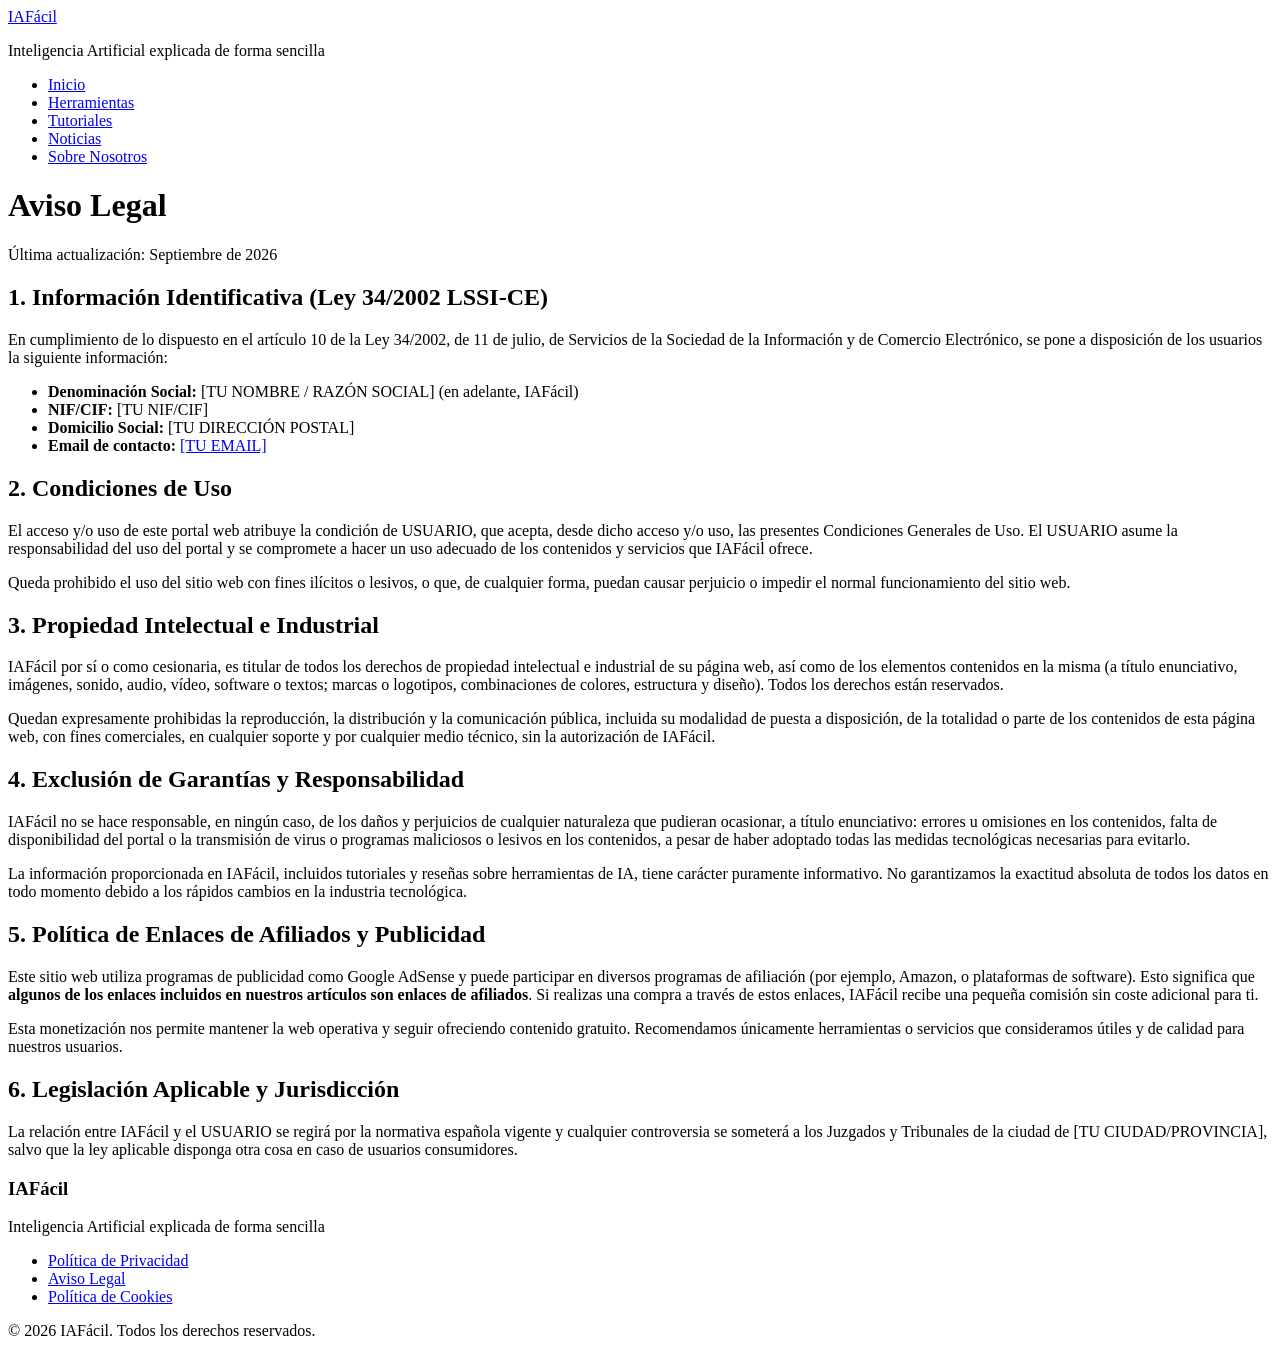
==== aviso-legal.html @ 7bc38a1a "Add files via upload" ====
<!DOCTYPE html>
<html lang="es-ES">
<head>
    <meta charset="UTF-8">
    <meta name="viewport" content="width=device-width, initial-scale=1.0">
    <title>Aviso Legal - IAFácil</title>
    <meta name="description" content="Aviso legal y condiciones de uso de IAFácil en cumplimiento de la LSSI-CE.">
    <link rel="stylesheet" href="css/style.css">
    <link rel="canonical" href="https://iafacil.com/aviso-legal.html">
    <meta property="og:title" content="Aviso Legal - IAFácil">
    <meta property="og:description" content="Aviso legal y condiciones de uso de IAFácil en cumplimiento de la LSSI-CE.">
    <meta property="og:type" content="website">
    <script type="application/ld+json">
    {
      "@context": "https://schema.org",
      "@type": "WebPage",
      "name": "Aviso Legal - IAFácil",
      "publisher": {
        "@type": "Organization",
        "name": "IAFácil"
      }
    }
    </script>
</head>
<body>
    <header>
        <div class="container">
            <div class="logo">
                <a href="index.html">IAFácil</a>
                <p>Inteligencia Artificial explicada de forma sencilla</p>
            </div>
            <nav>
                <ul>
                    <li><a href="index.html">Inicio</a></li>
                    <li><a href="herramientas.html">Herramientas</a></li>
                    <li><a href="tutoriales.html">Tutoriales</a></li>
                    <li><a href="noticias.html">Noticias</a></li>
                    <li><a href="sobre-nosotros.html">Sobre Nosotros</a></li>
                </ul>
            </nav>
        </div>
    </header>

    <main class="container legal-content">
        <h1>Aviso Legal</h1>
        
        <p>Última actualización: Septiembre de 2026</p>

        <h2>1. Información Identificativa (Ley 34/2002 LSSI-CE)</h2>
        <p>En cumplimiento de lo dispuesto en el artículo 10 de la Ley 34/2002, de 11 de julio, de Servicios de la Sociedad de la Información y de Comercio Electrónico, se pone a disposición de los usuarios la siguiente información:</p>
        <ul>
            <li><strong>Denominación Social:</strong> [TU NOMBRE / RAZÓN SOCIAL] (en adelante, IAFácil)</li>
            <li><strong>NIF/CIF:</strong> [TU NIF/CIF]</li>
            <li><strong>Domicilio Social:</strong> [TU DIRECCIÓN POSTAL]</li>
            <li><strong>Email de contacto:</strong> <a href="mailto:[TU EMAIL]">[TU EMAIL]</a></li>
        </ul>

        <h2>2. Condiciones de Uso</h2>
        <p>El acceso y/o uso de este portal web atribuye la condición de USUARIO, que acepta, desde dicho acceso y/o uso, las presentes Condiciones Generales de Uso. El USUARIO asume la responsabilidad del uso del portal y se compromete a hacer un uso adecuado de los contenidos y servicios que IAFácil ofrece.</p>
        <p>Queda prohibido el uso del sitio web con fines ilícitos o lesivos, o que, de cualquier forma, puedan causar perjuicio o impedir el normal funcionamiento del sitio web.</p>

        <!-- ADSENSE AD SLOT -->
        <div class="adsense-slot" style="margin: 20px 0; text-align: center;">
            <!-- Insert AdSense code here -->
        </div>

        <h2>3. Propiedad Intelectual e Industrial</h2>
        <p>IAFácil por sí o como cesionaria, es titular de todos los derechos de propiedad intelectual e industrial de su página web, así como de los elementos contenidos en la misma (a título enunciativo, imágenes, sonido, audio, vídeo, software o textos; marcas o logotipos, combinaciones de colores, estructura y diseño). Todos los derechos están reservados.</p>
        <p>Quedan expresamente prohibidas la reproducción, la distribución y la comunicación pública, incluida su modalidad de puesta a disposición, de la totalidad o parte de los contenidos de esta página web, con fines comerciales, en cualquier soporte y por cualquier medio técnico, sin la autorización de IAFácil.</p>

        <h2>4. Exclusión de Garantías y Responsabilidad</h2>
        <p>IAFácil no se hace responsable, en ningún caso, de los daños y perjuicios de cualquier naturaleza que pudieran ocasionar, a título enunciativo: errores u omisiones en los contenidos, falta de disponibilidad del portal o la transmisión de virus o programas maliciosos o lesivos en los contenidos, a pesar de haber adoptado todas las medidas tecnológicas necesarias para evitarlo.</p>
        <p>La información proporcionada en IAFácil, incluidos tutoriales y reseñas sobre herramientas de IA, tiene carácter puramente informativo. No garantizamos la exactitud absoluta de todos los datos en todo momento debido a los rápidos cambios en la industria tecnológica.</p>

        <h2>5. Política de Enlaces de Afiliados y Publicidad</h2>
        <p>Este sitio web utiliza programas de publicidad como Google AdSense y puede participar en diversos programas de afiliación (por ejemplo, Amazon, o plataformas de software). Esto significa que <strong>algunos de los enlaces incluidos en nuestros artículos son enlaces de afiliados</strong>. Si realizas una compra a través de estos enlaces, IAFácil recibe una pequeña comisión sin coste adicional para ti.</p>
        <p>Esta monetización nos permite mantener la web operativa y seguir ofreciendo contenido gratuito. Recomendamos únicamente herramientas o servicios que consideramos útiles y de calidad para nuestros usuarios.</p>

        <h2>6. Legislación Aplicable y Jurisdicción</h2>
        <p>La relación entre IAFácil y el USUARIO se regirá por la normativa española vigente y cualquier controversia se someterá a los Juzgados y Tribunales de la ciudad de [TU CIUDAD/PROVINCIA], salvo que la ley aplicable disponga otra cosa en caso de usuarios consumidores.</p>
    </main>

    <footer>
        <div class="container footer-content">
            <div class="footer-brand">
                <h3>IAFácil</h3>
                <p>Inteligencia Artificial explicada de forma sencilla</p>
            </div>
            <div class="footer-links">
                <ul>
                    <li><a href="privacidad.html">Política de Privacidad</a></li>
                    <li><a href="aviso-legal.html">Aviso Legal</a></li>
                    <li><a href="cookies.html">Política de Cookies</a></li>
                </ul>
            </div>
        </div>
        <div class="footer-bottom">
            <p>&copy; 2026 IAFácil. Todos los derechos reservados.</p>
        </div>
    </footer>

    <div id="cookie-banner" class="cookie-banner" style="display: none;">
        <p>En IAFácil utilizamos cookies propias y de terceros (Analytics, AdSense) para analizar el tráfico, mostrarte publicidad personalizada y mejorar la experiencia. <a href="cookies.html">Más información</a>.</p>
        <div class="cookie-actions">
            <button id="accept-cookies" class="btn btn-primary">Aceptar todas</button>
            <button id="reject-cookies" class="btn btn-secondary">Rechazar no esenciales</button>
        </div>
    </div>

    <script src="js/main.js"></script>
</body>
</html>
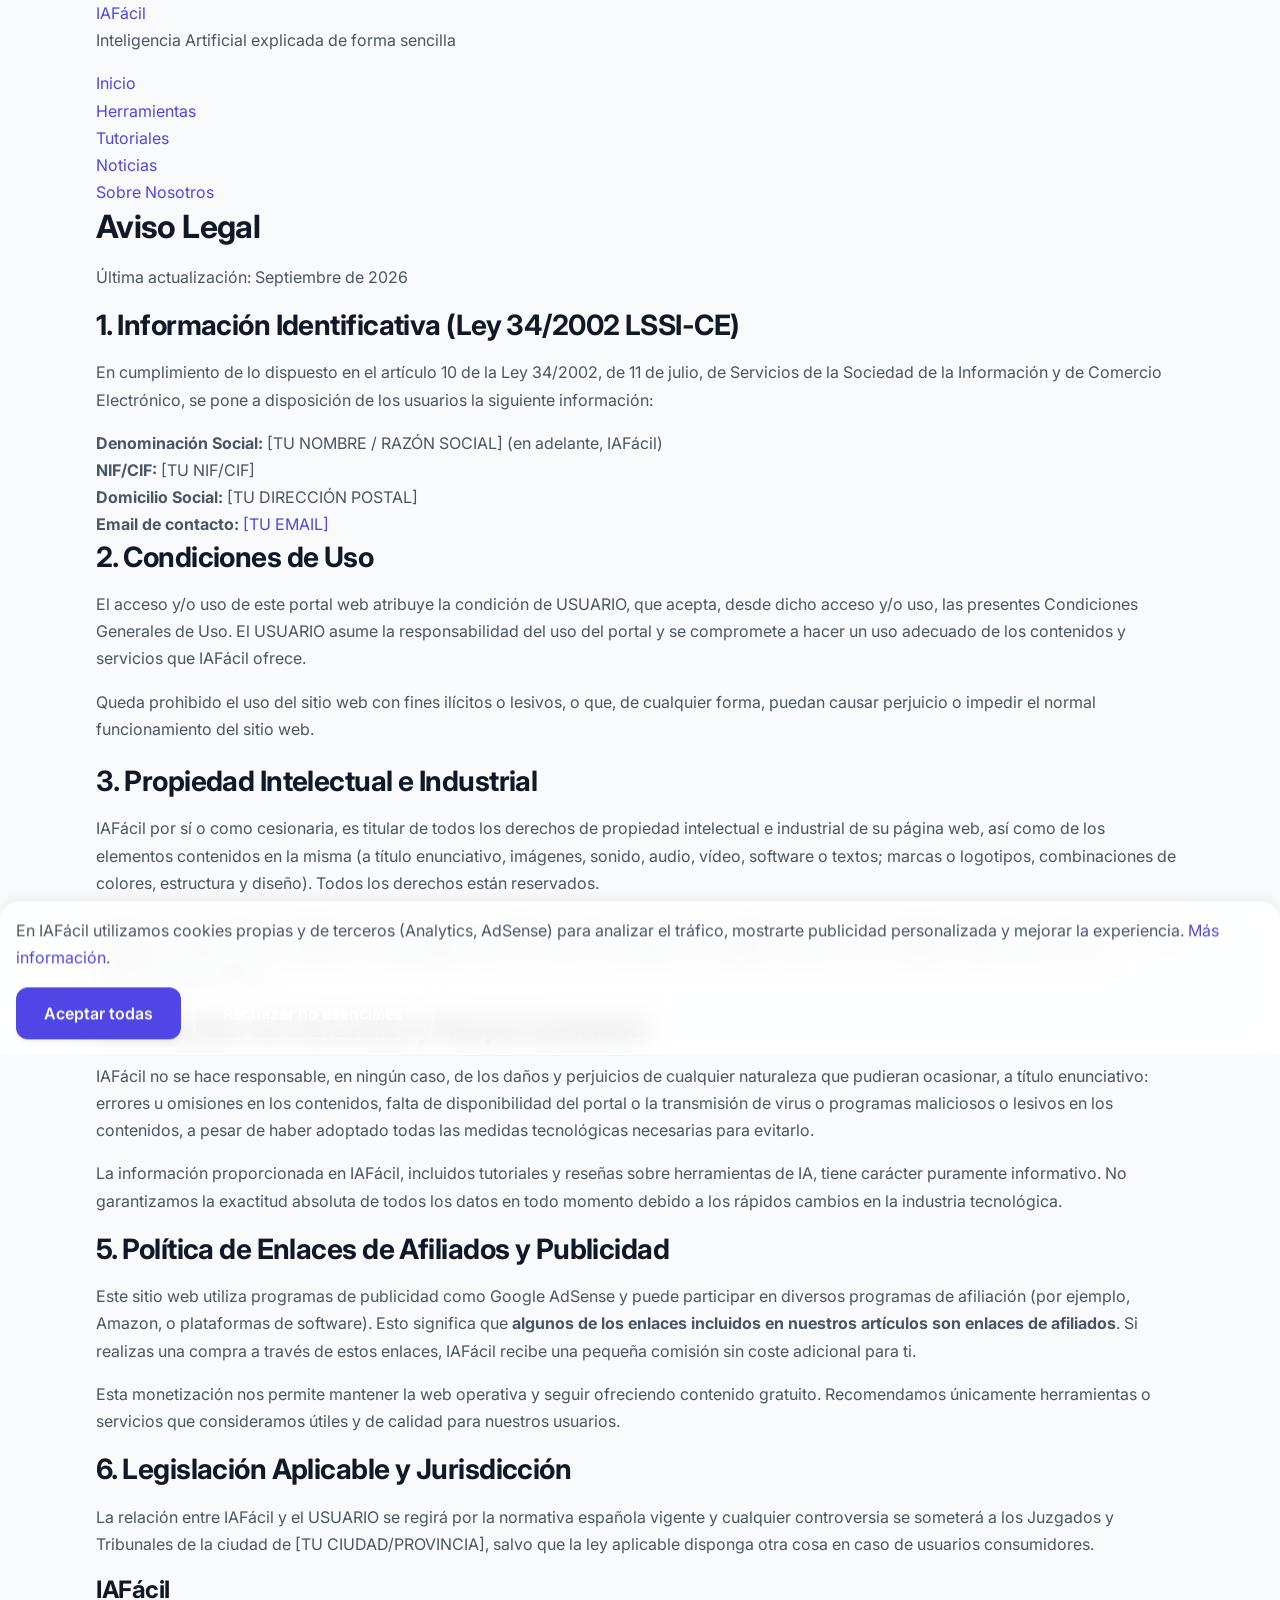
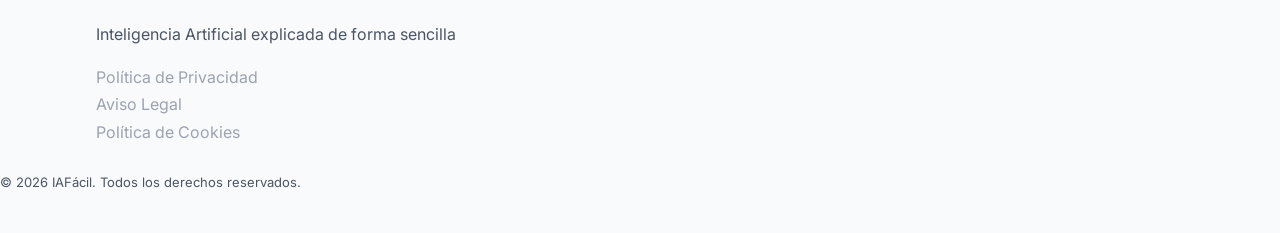
==== commit 23335bed: "Añadir codigo de verificacion de Google AdSense en todas las paginas" ====
--- a/aviso-legal.html
+++ b/aviso-legal.html
@@ -1,4 +1,4 @@
-<!DOCTYPE html>
+﻿<!DOCTYPE html>
 <html lang="es-ES">
 <head>
     <meta charset="UTF-8">
@@ -21,6 +21,9 @@
       }
     }
     </script>
+    <!-- Google AdSense -->
+    <script async src="https://pagead2.googlesyndication.com/pagead/js/adsbygoogle.js?client=ca-pub-9415484788744640"
+         crossorigin="anonymous"></script>
 </head>
 <body>
     <header>
@@ -110,3 +113,4 @@
     <script src="js/main.js"></script>
 </body>
 </html>
+
--- a/css/style.css
+++ b/css/style.css
@@ -0,0 +1,1464 @@
+/* ==========================================================================
+   IAFácil - World-Class Modern Tech Blog Stylesheet
+   ========================================================================== */
+
+/* --- Fonts --- */
+@import url('https://fonts.googleapis.com/css2?family=Inter:wght@400;500;600;700;800&display=swap');
+
+/* --- CSS Variables --- */
+:root {
+    /* Colors - Brand Palette */
+    --primary: #4F46E5;
+    --primary-light: #818CF8;
+    --primary-dark: #3730A3;
+    --primary-bg: #EEF2FF;
+    --accent: #06B6D4;
+    --accent-light: #67E8F9;
+    --accent-dark: #0891B2;
+    
+    /* Colors - Surface & Background */
+    --surface: #FFFFFF;
+    --surface-elevated: #FFFFFF;
+    --surface-hover: #F9FAFB;
+    --background: #F9FAFB;
+    
+    /* Colors - Text */
+    --text-primary: #111827;
+    --text-secondary: #4B5563;
+    --text-muted: #9CA3AF;
+    --text-inverse: #FFFFFF;
+    
+    /* Colors - Borders */
+    --border: #E5E7EB;
+    --border-light: #F3F4F6;
+    
+    /* Colors - Semantic */
+    --success: #10B981;
+    --warning: #F59E0B;
+    --danger: #EF4444;
+    --info: #3B82F6;
+    
+    /* Gradients */
+    --gradient-hero: linear-gradient(135deg, #1E1B4B 0%, #312E81 30%, #4338CA 70%, #4F46E5 100%);
+    --gradient-primary: linear-gradient(135deg, #4F46E5 0%, #3730A3 100%);
+    --gradient-newsletter: linear-gradient(135deg, #EEF2FF 0%, #E0E7FF 100%);
+    
+    /* Shadows - Soft & Modern */
+    --shadow-soft: 0 1px 3px rgba(0,0,0,0.04), 0 1px 2px rgba(0,0,0,0.02);
+    --shadow-medium: 0 4px 6px -1px rgba(0,0,0,0.05), 0 2px 4px -2px rgba(0,0,0,0.03);
+    --shadow-large: 0 10px 25px -5px rgba(0,0,0,0.07), 0 8px 10px -6px rgba(0,0,0,0.03);
+    --shadow-hover: 0 12px 30px -8px rgba(79, 70, 229, 0.15), 0 8px 12px -6px rgba(0,0,0,0.05);
+    
+    /* Border Radius - Generous & Round */
+    --radius-sm: 8px;
+    --radius-md: 12px;
+    --radius-lg: 16px;
+    --radius-xl: 20px;
+    --radius-2xl: 24px;
+    --radius-full: 9999px;
+    
+    /* Typography */
+    --font-sans: 'Inter', -apple-system, BlinkMacSystemFont, 'Segoe UI', Roboto, Helvetica, Arial, sans-serif;
+    --font-mono: ui-monospace, SFMono-Regular, Menlo, Monaco, Consolas, "Liberation Mono", "Courier New", monospace;
+    
+    /* Font Sizes - Proportional Scale */
+    --text-xs: 0.75rem;     /* 12px */
+    --text-sm: 0.8125rem;   /* 13px */
+    --text-base: 0.875rem;  /* 14px */
+    --text-body: 1rem;      /* 16px */
+    --text-lg: 1.125rem;    /* 18px */
+    --text-xl: 1.25rem;     /* 20px */
+    --text-2xl: 1.5rem;     /* 24px */
+    --text-3xl: 1.75rem;    /* 28px */
+    --text-4xl: 2rem;       /* 32px */
+    --text-5xl: 2.75rem;    /* 44px */
+    
+    /* Spacing */
+    --space-1: 0.25rem;
+    --space-2: 0.5rem;
+    --space-3: 0.75rem;
+    --space-4: 1rem;
+    --space-5: 1.25rem;
+    --space-6: 1.5rem;
+    --space-8: 2rem;
+    --space-10: 2.5rem;
+    --space-12: 3rem;
+    --space-16: 4rem;
+    --space-20: 5rem;
+    --space-24: 6rem;
+    
+    /* Transitions */
+    --transition-fast: 0.15s cubic-bezier(0.4, 0, 0.2, 1);
+    --transition-base: 0.2s cubic-bezier(0.4, 0, 0.2, 1);
+    --transition-slow: 0.3s cubic-bezier(0.4, 0, 0.2, 1);
+    --transition-bounce: 0.4s cubic-bezier(0.34, 1.56, 0.64, 1);
+    
+    /* Layout */
+    --container-width: 1120px;
+    --content-width: 760px;
+}
+
+/* --- Dark Mode Variables --- */
+.dark-mode {
+    --primary: #6366F1;
+    --primary-light: #818CF8;
+    --primary-dark: #4338CA;
+    --primary-bg: #1E1B4B;
+    
+    --surface: #1E293B;
+    --surface-elevated: #334155;
+    --surface-hover: #1E293B;
+    --background: #0F172A;
+    
+    --text-primary: #F8FAFC;
+    --text-secondary: #CBD5E1;
+    --text-muted: #94A3B8;
+    
+    --border: #334155;
+    --border-light: #1E293B;
+    
+    --gradient-newsletter: linear-gradient(135deg, #1E293B 0%, #0F172A 100%);
+    
+    --shadow-soft: 0 1px 3px rgba(0,0,0,0.2);
+    --shadow-medium: 0 4px 6px -1px rgba(0,0,0,0.3);
+    --shadow-large: 0 10px 25px -5px rgba(0,0,0,0.4);
+    --shadow-hover: 0 12px 30px -8px rgba(0,0,0,0.5);
+}
+
+/* --- CSS Reset & Base Styles --- */
+*, *::before, *::after {
+    box-sizing: border-box;
+    margin: 0;
+    padding: 0;
+}
+
+html {
+    font-size: 100%; /* 16px */
+    scroll-behavior: smooth;
+    -webkit-font-smoothing: antialiased;
+    -moz-osx-font-smoothing: grayscale;
+}
+
+body {
+    font-family: var(--font-sans);
+    font-size: var(--text-body);
+    line-height: 1.7;
+    color: var(--text-secondary);
+    background-color: var(--background);
+    transition: background-color var(--transition-base), color var(--transition-base);
+    overflow-x: hidden;
+}
+
+h1, h2, h3, h4, h5, h6 {
+    color: var(--text-primary);
+    font-weight: 700;
+    line-height: 1.3;
+    margin-bottom: var(--space-4);
+    letter-spacing: -0.02em;
+}
+
+h1 { font-size: var(--text-4xl); }
+h2 { font-size: var(--text-3xl); }
+h3 { font-size: var(--text-2xl); }
+h4 { font-size: var(--text-xl); }
+h5 { font-size: var(--text-lg); }
+h6 { font-size: var(--text-body); }
+
+p {
+    margin-bottom: var(--space-4);
+}
+
+a {
+    color: var(--primary);
+    text-decoration: none;
+    transition: color var(--transition-base), text-shadow var(--transition-base);
+}
+
+a:hover {
+    color: var(--primary-dark);
+}
+
+img, picture, video, canvas, svg {
+    display: block;
+    max-width: 100%;
+    height: auto;
+}
+
+ul, ol {
+    list-style: none;
+}
+
+button, input, select, textarea {
+    font-family: inherit;
+    font-size: inherit;
+    color: inherit;
+    border: none;
+    background: none;
+}
+
+button {
+    cursor: pointer;
+}
+
+/* --- Layout & Utilities --- */
+.container {
+    width: 100%;
+    max-width: var(--container-width);
+    margin: 0 auto;
+    padding: 0 var(--space-4);
+}
+
+.section-padding {
+    padding-top: var(--space-16);
+    padding-bottom: var(--space-16);
+}
+
+.text-center { text-align: center; }
+.text-right { text-align: right; }
+.mt-2 { margin-top: var(--space-2); }
+.mt-4 { margin-top: var(--space-4); }
+.mt-8 { margin-top: var(--space-8); }
+.mb-2 { margin-bottom: var(--space-2); }
+.mb-4 { margin-bottom: var(--space-4); }
+.mb-8 { margin-bottom: var(--space-8); }
+
+.visually-hidden {
+    position: absolute;
+    width: 1px;
+    height: 1px;
+    padding: 0;
+    margin: -1px;
+    overflow: hidden;
+    clip: rect(0, 0, 0, 0);
+    white-space: nowrap;
+    border-width: 0;
+}
+
+/* --- Header & Navigation --- */
+.site-header {
+    background-color: rgba(255, 255, 255, 0.9);
+    backdrop-filter: blur(12px);
+    -webkit-backdrop-filter: blur(12px);
+    position: fixed;
+    top: 0;
+    left: 0;
+    right: 0;
+    z-index: 1000;
+    border-bottom: 1px solid var(--border-light);
+    transition: background-color var(--transition-base), border-color var(--transition-base), transform 0.3s ease;
+}
+
+.dark-mode .site-header {
+    background-color: rgba(15, 23, 42, 0.9);
+}
+
+.site-header.scrolled-down {
+    transform: translateY(-100%);
+}
+
+.site-header.scrolled-up {
+    transform: translateY(0);
+    box-shadow: var(--shadow-soft);
+}
+
+.header-inner {
+    display: flex;
+    align-items: center;
+    justify-content: space-between;
+    height: 80px;
+}
+
+.site-logo {
+    display: flex;
+    align-items: center;
+    gap: var(--space-2);
+    font-size: var(--text-2xl);
+    font-weight: 800;
+    color: var(--text-primary);
+    letter-spacing: -0.03em;
+}
+
+.site-logo span {
+    color: var(--primary);
+}
+
+.nav-menu {
+    display: flex;
+    align-items: center;
+    gap: var(--space-8);
+}
+
+.nav-menu a {
+    color: var(--text-secondary);
+    font-weight: 500;
+    font-size: var(--text-base);
+    position: relative;
+}
+
+.nav-menu a:hover,
+.nav-menu a.active {
+    color: var(--primary);
+}
+
+.nav-menu a::after {
+    content: '';
+    position: absolute;
+    bottom: -4px;
+    left: 50%;
+    width: 0;
+    height: 2px;
+    background-color: var(--primary);
+    transition: width var(--transition-base), left var(--transition-base);
+    border-radius: var(--radius-full);
+}
+
+.nav-menu a:hover::after,
+.nav-menu a.active::after {
+    width: 100%;
+    left: 0;
+}
+
+.header-actions {
+    display: flex;
+    align-items: center;
+    gap: var(--space-4);
+}
+
+.theme-toggle {
+    display: flex;
+    align-items: center;
+    justify-content: center;
+    width: 40px;
+    height: 40px;
+    border-radius: var(--radius-full);
+    background-color: var(--surface-hover);
+    color: var(--text-secondary);
+    transition: all var(--transition-base);
+}
+
+.theme-toggle:hover {
+    background-color: var(--border-light);
+    color: var(--primary);
+    transform: scale(1.05);
+}
+
+.theme-toggle svg {
+    width: 20px;
+    height: 20px;
+    fill: currentColor;
+}
+
+.dark-mode .theme-toggle .icon-moon { display: none; }
+.dark-mode .theme-toggle .icon-sun { display: block; }
+.theme-toggle .icon-sun { display: none; }
+
+.menu-toggle {
+    display: none;
+    flex-direction: column;
+    justify-content: space-around;
+    width: 32px;
+    height: 32px;
+    background: transparent;
+    border: none;
+    cursor: pointer;
+    padding: 4px;
+    z-index: 1001;
+}
+
+.menu-toggle span {
+    width: 24px;
+    height: 2px;
+    background: var(--text-primary);
+    border-radius: 10px;
+    transition: all 0.3s linear;
+    position: relative;
+    transform-origin: 1px;
+}
+
+/* --- Hero Section --- */
+.hero {
+    position: relative;
+    padding: 160px 0 100px;
+    background: var(--gradient-hero);
+    color: var(--text-inverse);
+    overflow: hidden;
+}
+
+/* Animated Grid Pattern Background */
+.hero::before {
+    content: '';
+    position: absolute;
+    top: 0; left: 0; right: 0; bottom: 0;
+    background-image: 
+        linear-gradient(rgba(255, 255, 255, 0.05) 1px, transparent 1px),
+        linear-gradient(90deg, rgba(255, 255, 255, 0.05) 1px, transparent 1px);
+    background-size: 30px 30px;
+    opacity: 0.5;
+    animation: pan 20s linear infinite;
+}
+
+@keyframes pan {
+    0% { background-position: 0 0; }
+    100% { background-position: 30px 30px; }
+}
+
+/* Subtle glowing orb */
+.hero::after {
+    content: '';
+    position: absolute;
+    width: 600px;
+    height: 600px;
+    background: radial-gradient(circle, rgba(99, 102, 241, 0.4) 0%, transparent 70%);
+    top: -200px;
+    right: -200px;
+    border-radius: 50%;
+    filter: blur(60px);
+    opacity: 0.6;
+}
+
+.hero-content {
+    position: relative;
+    z-index: 10;
+    max-width: 800px;
+    margin: 0 auto;
+    text-align: center;
+}
+
+.hero-title {
+    color: var(--text-inverse);
+    font-size: var(--text-5xl);
+    font-weight: 800;
+    line-height: 1.2;
+    margin-bottom: var(--space-6);
+    text-shadow: 0 2px 10px rgba(0,0,0,0.1);
+}
+
+.hero-tagline {
+    font-size: var(--text-xl);
+    color: rgba(255, 255, 255, 0.9);
+    margin-bottom: var(--space-10);
+    font-weight: 400;
+    max-width: 640px;
+    margin-left: auto;
+    margin-right: auto;
+}
+
+.hero-buttons {
+    display: flex;
+    gap: var(--space-4);
+    justify-content: center;
+    align-items: center;
+}
+
+/* --- UI Components: Buttons --- */
+.btn {
+    display: inline-flex;
+    align-items: center;
+    justify-content: center;
+    padding: 0.875rem 1.75rem;
+    font-size: var(--text-body);
+    font-weight: 600;
+    border-radius: var(--radius-md);
+    transition: all var(--transition-base);
+    text-align: center;
+    gap: var(--space-2);
+}
+
+.btn-primary {
+    background-color: var(--primary);
+    color: var(--text-inverse);
+    box-shadow: var(--shadow-medium);
+}
+
+.btn-primary:hover {
+    background-color: var(--primary-dark);
+    color: var(--text-inverse);
+    box-shadow: var(--shadow-hover);
+    transform: translateY(-2px);
+}
+
+.btn-primary:active {
+    transform: translateY(0);
+}
+
+.btn-secondary {
+    background-color: transparent;
+    color: var(--text-inverse);
+    border: 2px solid rgba(255, 255, 255, 0.3);
+}
+
+.btn-secondary:hover {
+    background-color: rgba(255, 255, 255, 0.1);
+    color: var(--text-inverse);
+    border-color: rgba(255, 255, 255, 0.5);
+}
+
+.btn-outline {
+    background-color: transparent;
+    color: var(--primary);
+    border: 2px solid var(--primary);
+}
+
+.btn-outline:hover {
+    background-color: var(--primary);
+    color: var(--text-inverse);
+}
+
+.btn-sm {
+    padding: 0.5rem 1rem;
+    font-size: var(--text-base);
+    border-radius: var(--radius-sm);
+}
+
+/* --- Badges --- */
+.category-badge {
+    display: inline-block;
+    padding: 0.35rem 0.85rem;
+    font-size: var(--text-xs);
+    font-weight: 700;
+    text-transform: uppercase;
+    letter-spacing: 0.05em;
+    border-radius: var(--radius-full);
+    background-color: var(--primary-bg);
+    color: var(--primary);
+    transition: all var(--transition-fast);
+}
+
+.category-badge:hover {
+    background-color: var(--primary);
+    color: var(--text-inverse);
+}
+
+/* Color variations for badges */
+.badge-ai { background-color: rgba(79, 70, 229, 0.1); color: #4F46E5; }
+.badge-tools { background-color: rgba(6, 182, 212, 0.1); color: #0891B2; }
+.badge-news { background-color: rgba(245, 158, 11, 0.1); color: #D97706; }
+.badge-tutorial { background-color: rgba(16, 185, 129, 0.1); color: #059669; }
+
+/* --- Sections Common --- */
+.section-header {
+    display: flex;
+    justify-content: space-between;
+    align-items: flex-end;
+    margin-bottom: var(--space-10);
+}
+
+.section-title {
+    margin-bottom: 0;
+    font-size: var(--text-3xl);
+}
+
+.section-subtitle {
+    color: var(--text-muted);
+    font-size: var(--text-base);
+    margin-top: var(--space-2);
+}
+
+.view-all {
+    display: flex;
+    align-items: center;
+    gap: var(--space-1);
+    font-weight: 600;
+    font-size: var(--text-base);
+}
+
+.view-all svg {
+    width: 16px;
+    height: 16px;
+    transition: transform var(--transition-base);
+}
+
+.view-all:hover svg {
+    transform: translateX(4px);
+}
+
+/* --- Articles Grid & Cards --- */
+.articles-grid {
+    display: grid;
+    grid-template-columns: repeat(auto-fill, minmax(320px, 1fr));
+    gap: var(--space-8);
+}
+
+.article-card {
+    background: var(--surface);
+    border-radius: var(--radius-xl);
+    box-shadow: var(--shadow-soft);
+    overflow: hidden;
+    transition: all var(--transition-bounce);
+    display: flex;
+    flex-direction: column;
+    height: 100%;
+}
+
+.article-card:hover {
+    transform: translateY(-8px);
+    box-shadow: var(--shadow-large);
+}
+
+.card-image-wrapper {
+    position: relative;
+    width: 100%;
+    padding-top: 56.25%; /* 16:9 Aspect Ratio */
+    overflow: hidden;
+    background-color: var(--border-light);
+}
+
+.card-image-wrapper img {
+    position: absolute;
+    top: 0;
+    left: 0;
+    width: 100%;
+    height: 100%;
+    object-fit: cover;
+    transition: transform 0.6s cubic-bezier(0.4, 0, 0.2, 1);
+}
+
+.article-card:hover .card-image-wrapper img {
+    transform: scale(1.05);
+}
+
+.card-body {
+    padding: var(--space-6) var(--space-6);
+    display: flex;
+    flex-direction: column;
+    flex-grow: 1;
+}
+
+.card-meta-top {
+    display: flex;
+    justify-content: space-between;
+    align-items: center;
+    margin-bottom: var(--space-3);
+}
+
+.read-time {
+    font-size: var(--text-xs);
+    color: var(--text-muted);
+    display: flex;
+    align-items: center;
+    gap: var(--space-1);
+}
+
+.card-title {
+    font-size: var(--text-lg);
+    line-height: 1.4;
+    margin-bottom: var(--space-3);
+}
+
+.card-title a {
+    color: var(--text-primary);
+}
+
+.card-title a:hover {
+    color: var(--primary);
+}
+
+.card-excerpt {
+    color: var(--text-secondary);
+    font-size: var(--text-base);
+    line-height: 1.6;
+    margin-bottom: var(--space-5);
+    flex-grow: 1;
+    display: -webkit-box;
+    -webkit-line-clamp: 3;
+    -webkit-box-orient: vertical;
+    overflow: hidden;
+}
+
+.card-footer {
+    display: flex;
+    align-items: center;
+    justify-content: space-between;
+    padding-top: var(--space-4);
+    border-top: 1px solid var(--border-light);
+    margin-top: auto;
+}
+
+.author-info {
+    display: flex;
+    align-items: center;
+    gap: var(--space-3);
+}
+
+.author-avatar {
+    width: 32px;
+    height: 32px;
+    border-radius: var(--radius-full);
+    object-fit: cover;
+}
+
+.author-name {
+    font-size: var(--text-sm);
+    font-weight: 600;
+    color: var(--text-primary);
+    margin: 0;
+}
+
+.post-date {
+    font-size: var(--text-xs);
+    color: var(--text-muted);
+}
+
+/* Featured Card Layout (First child) */
+@media (min-width: 1024px) {
+    .articles-grid.featured-first > .article-card:first-child {
+        grid-column: 1 / -1;
+        flex-direction: row;
+        align-items: center;
+    }
+    
+    .articles-grid.featured-first > .article-card:first-child .card-image-wrapper {
+        width: 55%;
+        padding-top: 0;
+        height: 400px;
+    }
+    
+    .articles-grid.featured-first > .article-card:first-child .card-body {
+        width: 45%;
+        padding: var(--space-8) var(--space-10);
+    }
+    
+    .articles-grid.featured-first > .article-card:first-child .card-title {
+        font-size: var(--text-3xl);
+    }
+    
+    .articles-grid.featured-first > .article-card:first-child .card-excerpt {
+        font-size: var(--text-lg);
+        -webkit-line-clamp: 4;
+    }
+}
+
+/* --- Categories Section --- */
+.categories-section {
+    background-color: var(--surface);
+}
+
+.categories-grid {
+    display: grid;
+    grid-template-columns: repeat(auto-fit, minmax(200px, 1fr));
+    gap: var(--space-6);
+}
+
+.category-box {
+    background: var(--background);
+    padding: var(--space-6);
+    border-radius: var(--radius-xl);
+    text-align: center;
+    transition: all var(--transition-base);
+    text-decoration: none;
+    display: block;
+    box-shadow: var(--shadow-soft);
+}
+
+.category-box:hover {
+    background: var(--primary);
+    transform: translateY(-5px);
+    box-shadow: var(--shadow-medium);
+}
+
+.category-icon {
+    width: 48px;
+    height: 48px;
+    margin: 0 auto var(--space-4);
+    background: var(--surface);
+    border-radius: var(--radius-md);
+    display: flex;
+    align-items: center;
+    justify-content: center;
+    color: var(--primary);
+    font-size: var(--text-2xl);
+    transition: all var(--transition-base);
+    box-shadow: var(--shadow-soft);
+}
+
+.category-box:hover .category-icon {
+    color: var(--primary);
+    transform: scale(1.1);
+}
+
+.category-name {
+    color: var(--text-primary);
+    font-weight: 700;
+    font-size: var(--text-lg);
+    margin-bottom: var(--space-1);
+    transition: color var(--transition-base);
+}
+
+.category-count {
+    color: var(--text-muted);
+    font-size: var(--text-sm);
+    transition: color var(--transition-base);
+}
+
+.category-box:hover .category-name,
+.category-box:hover .category-count {
+    color: var(--text-inverse);
+}
+
+/* --- Newsletter Section --- */
+.newsletter-section {
+    padding: var(--space-20) 0;
+}
+
+.newsletter-container {
+    background: var(--gradient-newsletter);
+    border-radius: var(--radius-2xl);
+    padding: var(--space-12) var(--space-6);
+    text-align: center;
+    box-shadow: var(--shadow-medium);
+    position: relative;
+    overflow: hidden;
+}
+
+.newsletter-container::before {
+    content: '';
+    position: absolute;
+    top: -50%;
+    left: -10%;
+    width: 300px;
+    height: 300px;
+    background: radial-gradient(circle, rgba(79, 70, 229, 0.1) 0%, transparent 70%);
+    border-radius: 50%;
+}
+
+.newsletter-container::after {
+    content: '';
+    position: absolute;
+    bottom: -50%;
+    right: -10%;
+    width: 300px;
+    height: 300px;
+    background: radial-gradient(circle, rgba(6, 182, 212, 0.1) 0%, transparent 70%);
+    border-radius: 50%;
+}
+
+.newsletter-content {
+    position: relative;
+    z-index: 10;
+    max-width: 600px;
+    margin: 0 auto;
+}
+
+.newsletter-title {
+    font-size: var(--text-3xl);
+    margin-bottom: var(--space-4);
+}
+
+.newsletter-desc {
+    font-size: var(--text-lg);
+    color: var(--text-secondary);
+    margin-bottom: var(--space-8);
+}
+
+.newsletter-form {
+    display: flex;
+    gap: var(--space-3);
+    max-width: 480px;
+    margin: 0 auto;
+}
+
+.newsletter-input {
+    flex: 1;
+    padding: 0.875rem 1.25rem;
+    font-size: var(--text-body);
+    border: 1px solid var(--border);
+    border-radius: var(--radius-md);
+    background: var(--surface);
+    transition: all var(--transition-base);
+    outline: none;
+}
+
+.newsletter-input:focus {
+    border-color: var(--primary);
+    box-shadow: 0 0 0 3px rgba(79, 70, 229, 0.1);
+}
+
+/* --- Footer --- */
+.site-footer {
+    background-color: var(--text-primary);
+    color: var(--text-muted);
+    padding-top: var(--space-16);
+}
+
+.footer-grid {
+    display: grid;
+    grid-template-columns: 2fr 1fr 1fr 1fr;
+    gap: var(--space-10);
+    margin-bottom: var(--space-12);
+}
+
+.footer-col .site-logo {
+    color: var(--text-inverse);
+    margin-bottom: var(--space-4);
+}
+
+.footer-desc {
+    margin-bottom: var(--space-6);
+    line-height: 1.6;
+    max-width: 300px;
+}
+
+.social-links {
+    display: flex;
+    gap: var(--space-4);
+}
+
+.social-link {
+    display: flex;
+    align-items: center;
+    justify-content: center;
+    width: 40px;
+    height: 40px;
+    border-radius: var(--radius-full);
+    background-color: rgba(255,255,255,0.05);
+    color: var(--text-inverse);
+    transition: all var(--transition-base);
+}
+
+.social-link:hover {
+    background-color: var(--primary);
+    transform: translateY(-3px);
+}
+
+.social-link svg {
+    width: 20px;
+    height: 20px;
+    fill: currentColor;
+}
+
+.footer-title {
+    color: var(--text-inverse);
+    font-size: var(--text-lg);
+    margin-bottom: var(--space-6);
+}
+
+.footer-links {
+    display: flex;
+    flex-direction: column;
+    gap: var(--space-3);
+}
+
+.footer-links a {
+    color: var(--text-muted);
+    transition: color var(--transition-base);
+}
+
+.footer-links a:hover {
+    color: var(--primary-light);
+}
+
+.footer-bottom {
+    padding: var(--space-6) 0;
+    border-top: 1px solid rgba(255,255,255,0.1);
+    display: flex;
+    justify-content: space-between;
+    align-items: center;
+    font-size: var(--text-sm);
+}
+
+.footer-legal-links {
+    display: flex;
+    gap: var(--space-6);
+}
+
+.footer-legal-links a {
+    color: var(--text-muted);
+}
+
+.footer-legal-links a:hover {
+    color: var(--text-inverse);
+}
+
+/* --- Single Article Pages --- */
+.article-header {
+    padding: 120px 0 var(--space-10);
+    text-align: center;
+    max-width: var(--content-width);
+    margin: 0 auto;
+}
+
+.breadcrumbs {
+    display: flex;
+    justify-content: center;
+    align-items: center;
+    gap: var(--space-2);
+    font-size: var(--text-sm);
+    color: var(--text-muted);
+    margin-bottom: var(--space-6);
+}
+
+.breadcrumbs a {
+    color: var(--text-secondary);
+}
+
+.breadcrumbs a:hover {
+    color: var(--primary);
+}
+
+.article-title {
+    font-size: var(--text-4xl);
+    line-height: 1.2;
+    margin-bottom: var(--space-6);
+}
+
+.article-meta-large {
+    display: flex;
+    align-items: center;
+    justify-content: center;
+    gap: var(--space-6);
+    color: var(--text-secondary);
+    font-size: var(--text-base);
+}
+
+.article-hero-image {
+    max-width: var(--container-width);
+    margin: 0 auto var(--space-12);
+    border-radius: var(--radius-xl);
+    overflow: hidden;
+    box-shadow: var(--shadow-large);
+}
+
+.article-hero-image img {
+    width: 100%;
+    height: auto;
+    max-height: 600px;
+    object-fit: cover;
+}
+
+.article-layout {
+    display: grid;
+    grid-template-columns: 1fr 300px;
+    gap: var(--space-12);
+    max-width: var(--container-width);
+    margin: 0 auto;
+    padding-bottom: var(--space-20);
+}
+
+.article-content {
+    font-size: 1.125rem; /* Slightly larger for readability */
+    line-height: 1.8;
+    color: var(--text-primary);
+}
+
+.article-content h2 {
+    font-size: var(--text-3xl);
+    margin: var(--space-10) 0 var(--space-4);
+}
+
+.article-content h3 {
+    font-size: var(--text-2xl);
+    margin: var(--space-8) 0 var(--space-4);
+}
+
+.article-content p {
+    margin-bottom: var(--space-6);
+}
+
+.article-content img {
+    border-radius: var(--radius-lg);
+    margin: var(--space-8) 0;
+    box-shadow: var(--shadow-medium);
+}
+
+.article-content ul, 
+.article-content ol {
+    margin-bottom: var(--space-6);
+    padding-left: var(--space-6);
+}
+
+.article-content li {
+    margin-bottom: var(--space-2);
+}
+
+.article-content blockquote {
+    border-left: 4px solid var(--primary);
+    padding: var(--space-4) var(--space-6);
+    margin: var(--space-8) 0;
+    background: var(--surface);
+    border-radius: 0 var(--radius-lg) var(--radius-lg) 0;
+    font-style: italic;
+    color: var(--text-secondary);
+    box-shadow: var(--shadow-soft);
+}
+
+.article-content pre {
+    background: #1E293B; /* Dark background for code */
+    color: #E2E8F0;
+    padding: var(--space-6);
+    border-radius: var(--radius-md);
+    overflow-x: auto;
+    margin: var(--space-8) 0;
+    font-family: var(--font-mono);
+    font-size: var(--text-sm);
+    box-shadow: inset 0 2px 4px rgba(0,0,0,0.1);
+}
+
+.article-content code {
+    background: var(--border-light);
+    color: var(--primary-dark);
+    padding: 0.2em 0.4em;
+    border-radius: var(--radius-sm);
+    font-family: var(--font-mono);
+    font-size: 0.9em;
+}
+
+.dark-mode .article-content code {
+    background: var(--surface-elevated);
+    color: var(--primary-light);
+}
+
+.article-content pre code {
+    background: transparent;
+    color: inherit;
+    padding: 0;
+}
+
+.article-content table {
+    width: 100%;
+    border-collapse: collapse;
+    margin: var(--space-8) 0;
+    background: var(--surface);
+    border-radius: var(--radius-md);
+    overflow: hidden;
+    box-shadow: var(--shadow-soft);
+}
+
+.article-content th,
+.article-content td {
+    padding: var(--space-4);
+    text-align: left;
+    border-bottom: 1px solid var(--border-light);
+}
+
+.article-content th {
+    background: var(--surface-hover);
+    font-weight: 600;
+}
+
+/* Sidebar & TOC */
+.sidebar {
+    position: relative;
+}
+
+.sidebar-widget {
+    background: var(--surface);
+    border-radius: var(--radius-xl);
+    padding: var(--space-6);
+    margin-bottom: var(--space-8);
+    box-shadow: var(--shadow-soft);
+}
+
+.widget-title {
+    font-size: var(--text-lg);
+    margin-bottom: var(--space-4);
+    padding-bottom: var(--space-3);
+    border-bottom: 2px solid var(--border-light);
+}
+
+.toc {
+    position: sticky;
+    top: 100px;
+}
+
+.toc ul {
+    margin: 0;
+    padding: 0;
+}
+
+.toc li {
+    margin-bottom: var(--space-3);
+}
+
+.toc a {
+    color: var(--text-secondary);
+    font-size: var(--text-sm);
+    transition: color var(--transition-base);
+    display: block;
+}
+
+.toc a:hover,
+.toc a.active {
+    color: var(--primary);
+    transform: translateX(4px);
+}
+
+.toc ul ul {
+    padding-left: var(--space-4);
+    margin-top: var(--space-2);
+}
+
+/* --- AdSense Containers --- */
+.ad-container {
+    background-color: var(--surface-hover);
+    border-radius: var(--radius-md);
+    display: flex;
+    flex-direction: column;
+    align-items: center;
+    justify-content: center;
+    margin: var(--space-8) auto;
+    overflow: hidden;
+    position: relative;
+    padding-top: var(--space-5);
+    min-height: 250px; /* typical ad height */
+}
+
+.ad-label {
+    position: absolute;
+    top: 4px;
+    left: 50%;
+    transform: translateX(-50%);
+    font-size: 10px;
+    text-transform: uppercase;
+    color: var(--text-muted);
+    letter-spacing: 1px;
+}
+
+.ad-slot {
+    width: 100%;
+    display: flex;
+    justify-content: center;
+}
+
+/* --- Interactive Elements --- */
+
+/* Reading Progress Bar */
+.reading-progress {
+    position: fixed;
+    top: 0;
+    left: 0;
+    width: 0%;
+    height: 3px;
+    background: var(--gradient-primary);
+    z-index: 1002;
+    transition: width 0.1s ease;
+}
+
+/* Back to Top Button */
+.back-to-top {
+    position: fixed;
+    bottom: 30px;
+    right: 30px;
+    width: 48px;
+    height: 48px;
+    background-color: var(--primary);
+    color: var(--text-inverse);
+    border-radius: var(--radius-full);
+    display: flex;
+    align-items: center;
+    justify-content: center;
+    cursor: pointer;
+    box-shadow: var(--shadow-medium);
+    opacity: 0;
+    visibility: hidden;
+    transform: translateY(20px);
+    transition: all var(--transition-bounce);
+    z-index: 99;
+}
+
+.back-to-top.visible {
+    opacity: 1;
+    visibility: visible;
+    transform: translateY(0);
+}
+
+.back-to-top:hover {
+    background-color: var(--primary-dark);
+    transform: translateY(-3px);
+    box-shadow: var(--shadow-hover);
+}
+
+.back-to-top svg {
+    width: 24px;
+    height: 24px;
+    fill: currentColor;
+}
+
+/* Cookie Banner */
+.cookie-banner {
+    position: fixed;
+    bottom: 0;
+    left: 0;
+    right: 0;
+    background: rgba(255, 255, 255, 0.85);
+    backdrop-filter: blur(12px);
+    -webkit-backdrop-filter: blur(12px);
+    padding: var(--space-4);
+    box-shadow: 0 -4px 10px rgba(0,0,0,0.05);
+    z-index: 999;
+    transform: translateY(100%);
+    transition: transform var(--transition-bounce);
+    border-top-left-radius: var(--radius-xl);
+    border-top-right-radius: var(--radius-xl);
+    border-top: 1px solid var(--border-light);
+}
+
+.dark-mode .cookie-banner {
+    background: rgba(30, 41, 59, 0.85);
+    border-top-color: var(--border);
+}
+
+.cookie-banner.show {
+    transform: translateY(0);
+}
+
+.cookie-content {
+    max-width: var(--container-width);
+    margin: 0 auto;
+    display: flex;
+    justify-content: space-between;
+    align-items: center;
+    gap: var(--space-6);
+}
+
+.cookie-text {
+    font-size: var(--text-sm);
+    color: var(--text-secondary);
+}
+
+.cookie-actions {
+    display: flex;
+    gap: var(--space-3);
+    flex-shrink: 0;
+}
+
+/* --- Responsive Media Queries --- */
+
+/* Tablet */
+@media (max-width: 1024px) {
+    :root {
+        --text-5xl: 2.25rem;
+        --text-4xl: 1.75rem;
+    }
+    
+    .article-layout {
+        grid-template-columns: 1fr;
+    }
+    
+    .sidebar {
+        display: grid;
+        grid-template-columns: repeat(auto-fit, minmax(300px, 1fr));
+        gap: var(--space-6);
+    }
+    
+    .toc {
+        position: static;
+    }
+    
+    .footer-grid {
+        grid-template-columns: repeat(2, 1fr);
+    }
+}
+
+/* Mobile */
+@media (max-width: 768px) {
+    .header-inner {
+        height: 70px;
+    }
+    
+    .nav-menu {
+        position: fixed;
+        top: 70px;
+        left: 0;
+        width: 100%;
+        background: var(--surface);
+        padding: var(--space-6);
+        flex-direction: column;
+        gap: var(--space-6);
+        box-shadow: var(--shadow-medium);
+        transform: translateY(-150%);
+        transition: transform var(--transition-base);
+        z-index: 998;
+        border-bottom-left-radius: var(--radius-xl);
+        border-bottom-right-radius: var(--radius-xl);
+    }
+    
+    .nav-menu.active {
+        transform: translateY(0);
+    }
+    
+    .menu-toggle {
+        display: flex;
+    }
+    
+    .menu-toggle.active span:nth-child(1) {
+        transform: rotate(45deg) translate(5px, 5px);
+    }
+    
+    .menu-toggle.active span:nth-child(2) {
+        opacity: 0;
+    }
+    
+    .menu-toggle.active span:nth-child(3) {
+        transform: rotate(-45deg) translate(7px, -6px);
+    }
+    
+    .hero {
+        padding: 120px 0 80px;
+    }
+    
+    .hero-buttons {
+        flex-direction: column;
+        width: 100%;
+    }
+    
+    .hero-buttons .btn {
+        width: 100%;
+    }
+    
+    .newsletter-form {
+        flex-direction: column;
+    }
+    
+    .footer-grid {
+        grid-template-columns: 1fr;
+        gap: var(--space-8);
+    }
+    
+    .footer-bottom {
+        flex-direction: column;
+        gap: var(--space-4);
+        text-align: center;
+    }
+    
+    .cookie-content {
+        flex-direction: column;
+        text-align: center;
+    }
+}
+
+/* Small Mobile */
+@media (max-width: 480px) {
+    :root {
+        --text-5xl: 2rem;
+        --text-4xl: 1.5rem;
+    }
+    
+    .section-header {
+        flex-direction: column;
+        align-items: flex-start;
+        gap: var(--space-4);
+    }
+    
+    .article-meta-large {
+        flex-direction: column;
+        gap: var(--space-2);
+    }
+    
+    .articles-grid {
+        grid-template-columns: 1fr;
+    }
+}
+
+/* Animations */
+@keyframes fadeIn {
+    from { opacity: 0; transform: translateY(10px); }
+    to { opacity: 1; transform: translateY(0); }
+}
+
+.fade-in {
+    animation: fadeIn 0.6s ease forwards;
+}
+
+.delay-1 { animation-delay: 0.1s; }
+.delay-2 { animation-delay: 0.2s; }
+.delay-3 { animation-delay: 0.3s; }
